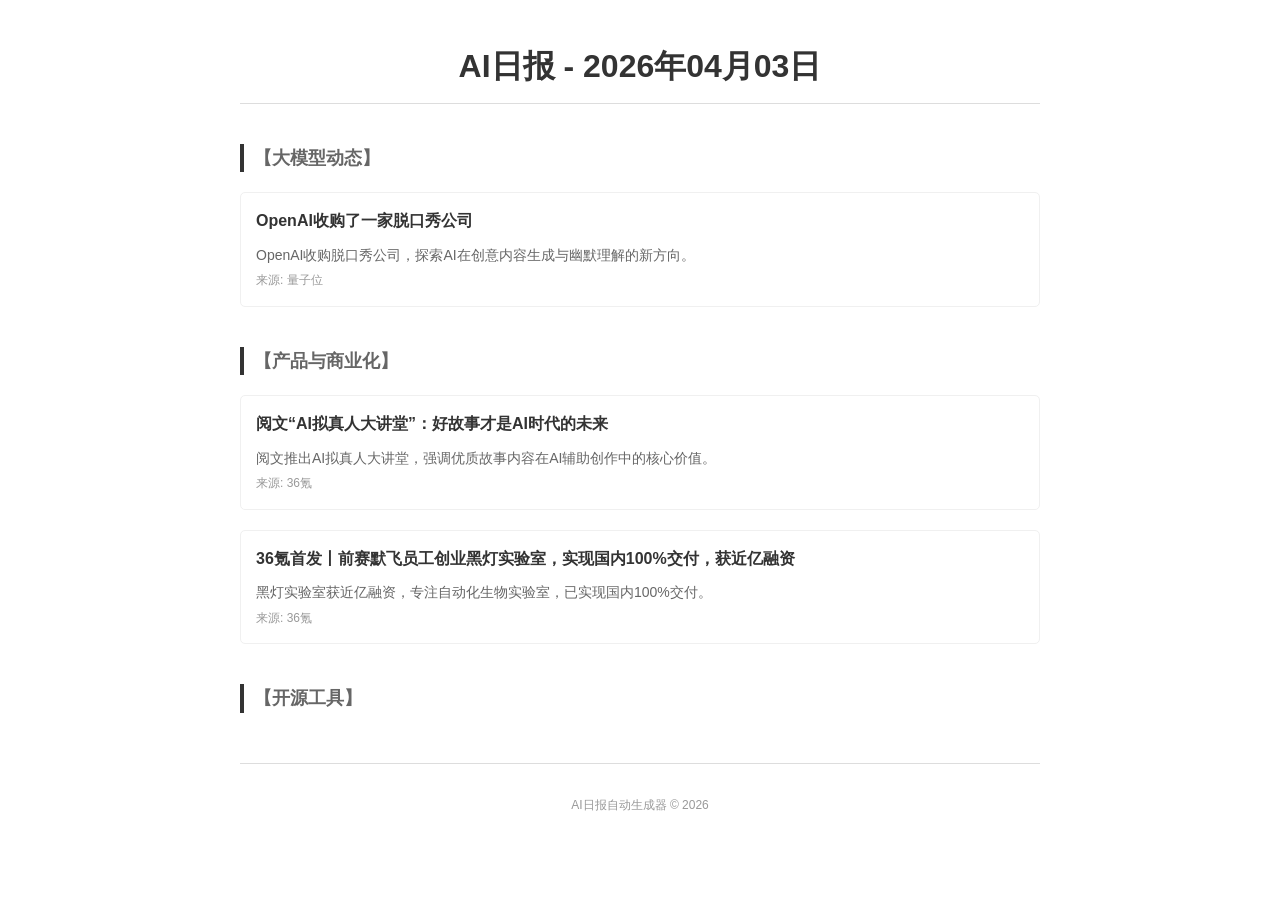
==== AI日报.html @ 2438c3e6 "添加最新的AI日报" ====
<!DOCTYPE html>
<html lang="zh-CN">
<head>
    <meta charset="UTF-8">
    <meta name="viewport" content="width=device-width, initial-scale=1.0">
    <title>AI日报 - 2026年04月03日</title>
    <style>
        body {
            font-family: -apple-system, BlinkMacSystemFont, 'Segoe UI', Roboto, Oxygen, Ubuntu, Cantarell, 'Open Sans', 'Helvetica Neue', sans-serif;
            line-height: 1.6;
            color: #333;
            max-width: 800px;
            margin: 0 auto;
            padding: 20px;
            background-color: #fff;
        }
        h1 {
            text-align: center;
            border-bottom: 1px solid #ddd;
            padding-bottom: 10px;
            margin-bottom: 30px;
        }
        .category {
            margin-top: 40px;
        }
        .category h2 {
            font-size: 18px;
            color: #666;
            border-left: 4px solid #333;
            padding-left: 10px;
            margin-bottom: 20px;
        }
        .news-item {
            margin-bottom: 20px;
            padding: 15px;
            border: 1px solid #f0f0f0;
            border-radius: 5px;
        }
        .news-item h3 {
            margin: 0 0 10px 0;
            font-size: 16px;
        }
        .news-item h3 a {
            color: #333;
            text-decoration: none;
        }
        .news-item h3 a:hover {
            text-decoration: underline;
        }
        .news-item .summary {
            font-size: 14px;
            color: #666;
            margin: 0 0 5px 0;
        }
        .news-item .source {
            font-size: 12px;
            color: #999;
            margin: 0;
        }
        .footer {
            margin-top: 50px;
            text-align: center;
            font-size: 12px;
            color: #999;
            border-top: 1px solid #ddd;
            padding-top: 20px;
        }
    </style>
</head>
<body>
    <h1>AI日报 - 2026年04月03日</h1>
    
    <!-- 大模型动态 -->
    <div class="category">
        <h2>【大模型动态】</h2>
        
        <div class="news-item">
            <h3><a href="https://www.qbitai.com/2026/04/395316.html" target="_blank">OpenAI收购了一家脱口秀公司</a></h3>
            <p class="summary">OpenAI收购脱口秀公司，探索AI在创意内容生成与幽默理解的新方向。</p>
            <p class="source">来源: 量子位</p>
        </div>
        
    </div>
    
    <!-- 产品与商业化 -->
    <div class="category">
        <h2>【产品与商业化】</h2>
        
        <div class="news-item">
            <h3><a href="https://36kr.com/p/3750704146072326?f=rss" target="_blank">阅文“AI拟真人大讲堂”：好故事才是AI时代的未来</a></h3>
            <p class="summary">阅文推出AI拟真人大讲堂，强调优质故事内容在AI辅助创作中的核心价值。</p>
            <p class="source">来源: 36氪</p>
        </div>
        
        <div class="news-item">
            <h3><a href="https://36kr.com/p/3750417621795588?f=rss" target="_blank">36氪首发丨前赛默飞员工创业黑灯实验室，实现国内100%交付，获近亿融资</a></h3>
            <p class="summary">黑灯实验室获近亿融资，专注自动化生物实验室，已实现国内100%交付。</p>
            <p class="source">来源: 36氪</p>
        </div>
        
    </div>
    
    <!-- 开源工具 -->
    <div class="category">
        <h2>【开源工具】</h2>
        
    </div>
    
    <div class="footer">
        <p>AI日报自动生成器 © 2026</p>
    </div>
</body>
</html>
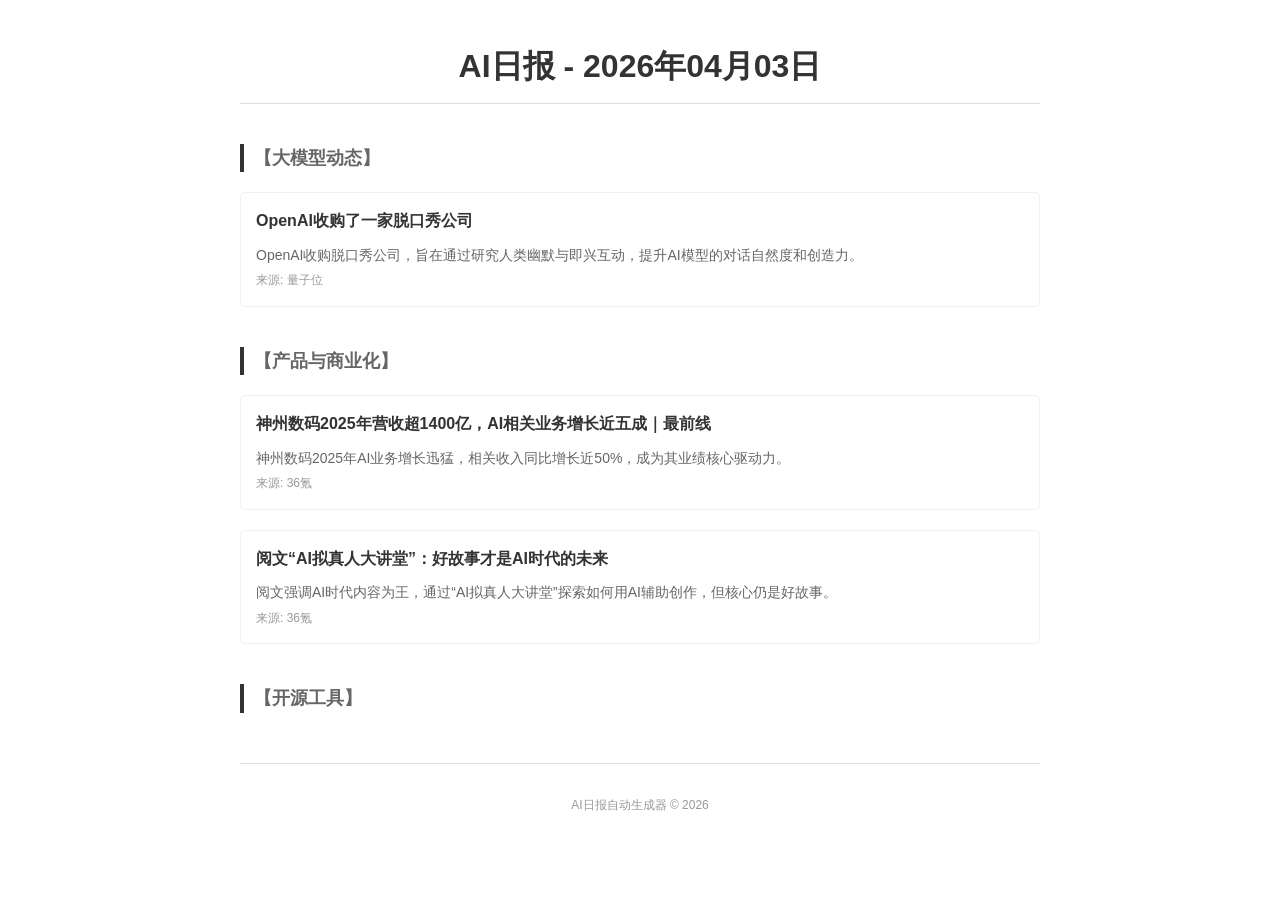
==== commit ad33151c: "更新最新的AI日报" ====
--- a/AI日报.html
+++ b/AI日报.html
@@ -77,7 +77,7 @@
         
         <div class="news-item">
             <h3><a href="https://www.qbitai.com/2026/04/395316.html" target="_blank">OpenAI收购了一家脱口秀公司</a></h3>
-            <p class="summary">OpenAI收购脱口秀公司，探索AI在创意内容生成与幽默理解的新方向。</p>
+            <p class="summary">OpenAI收购脱口秀公司，旨在通过研究人类幽默与即兴互动，提升AI模型的对话自然度和创造力。</p>
             <p class="source">来源: 量子位</p>
         </div>
         
@@ -88,14 +88,14 @@
         <h2>【产品与商业化】</h2>
         
         <div class="news-item">
-            <h3><a href="https://36kr.com/p/3750704146072326?f=rss" target="_blank">阅文“AI拟真人大讲堂”：好故事才是AI时代的未来</a></h3>
-            <p class="summary">阅文推出AI拟真人大讲堂，强调优质故事内容在AI辅助创作中的核心价值。</p>
+            <h3><a href="https://36kr.com/p/3751046517129735?f=rss" target="_blank">神州数码2025年营收超1400亿，AI相关业务增长近五成｜最前线</a></h3>
+            <p class="summary">神州数码2025年AI业务增长迅猛，相关收入同比增长近50%，成为其业绩核心驱动力。</p>
             <p class="source">来源: 36氪</p>
         </div>
         
         <div class="news-item">
-            <h3><a href="https://36kr.com/p/3750417621795588?f=rss" target="_blank">36氪首发丨前赛默飞员工创业黑灯实验室，实现国内100%交付，获近亿融资</a></h3>
-            <p class="summary">黑灯实验室获近亿融资，专注自动化生物实验室，已实现国内100%交付。</p>
+            <h3><a href="https://36kr.com/p/3750704146072326?f=rss" target="_blank">阅文“AI拟真人大讲堂”：好故事才是AI时代的未来</a></h3>
+            <p class="summary">阅文强调AI时代内容为王，通过“AI拟真人大讲堂”探索如何用AI辅助创作，但核心仍是好故事。</p>
             <p class="source">来源: 36氪</p>
         </div>
         
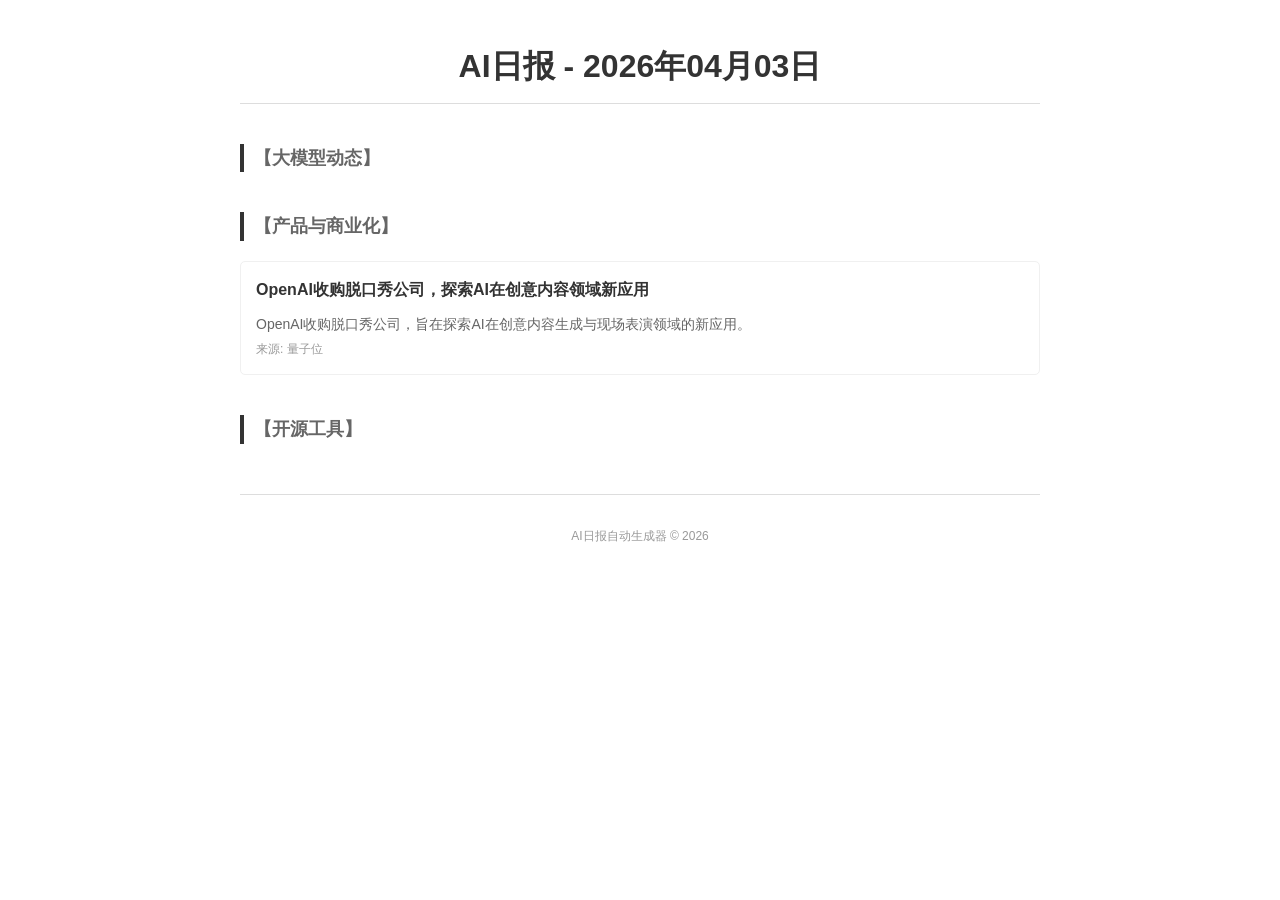
==== commit a917ced6: "更新最新的AI日报" ====
--- a/AI日报.html
+++ b/AI日报.html
@@ -75,12 +75,6 @@
     <div class="category">
         <h2>【大模型动态】</h2>
         
-        <div class="news-item">
-            <h3><a href="https://www.qbitai.com/2026/04/395316.html" target="_blank">OpenAI收购了一家脱口秀公司</a></h3>
-            <p class="summary">OpenAI收购脱口秀公司，旨在通过研究人类幽默与即兴互动，提升AI模型的对话自然度和创造力。</p>
-            <p class="source">来源: 量子位</p>
-        </div>
-        
     </div>
     
     <!-- 产品与商业化 -->
@@ -88,15 +82,9 @@
         <h2>【产品与商业化】</h2>
         
         <div class="news-item">
-            <h3><a href="https://36kr.com/p/3751046517129735?f=rss" target="_blank">神州数码2025年营收超1400亿，AI相关业务增长近五成｜最前线</a></h3>
-            <p class="summary">神州数码2025年AI业务增长迅猛，相关收入同比增长近50%，成为其业绩核心驱动力。</p>
-            <p class="source">来源: 36氪</p>
-        </div>
-        
-        <div class="news-item">
-            <h3><a href="https://36kr.com/p/3750704146072326?f=rss" target="_blank">阅文“AI拟真人大讲堂”：好故事才是AI时代的未来</a></h3>
-            <p class="summary">阅文强调AI时代内容为王，通过“AI拟真人大讲堂”探索如何用AI辅助创作，但核心仍是好故事。</p>
-            <p class="source">来源: 36氪</p>
+            <h3><a href="https://www.qbitai.com/2026/04/395316.html" target="_blank">OpenAI收购脱口秀公司，探索AI在创意内容领域新应用</a></h3>
+            <p class="summary">OpenAI收购脱口秀公司，旨在探索AI在创意内容生成与现场表演领域的新应用。</p>
+            <p class="source">来源: 量子位</p>
         </div>
         
     </div>
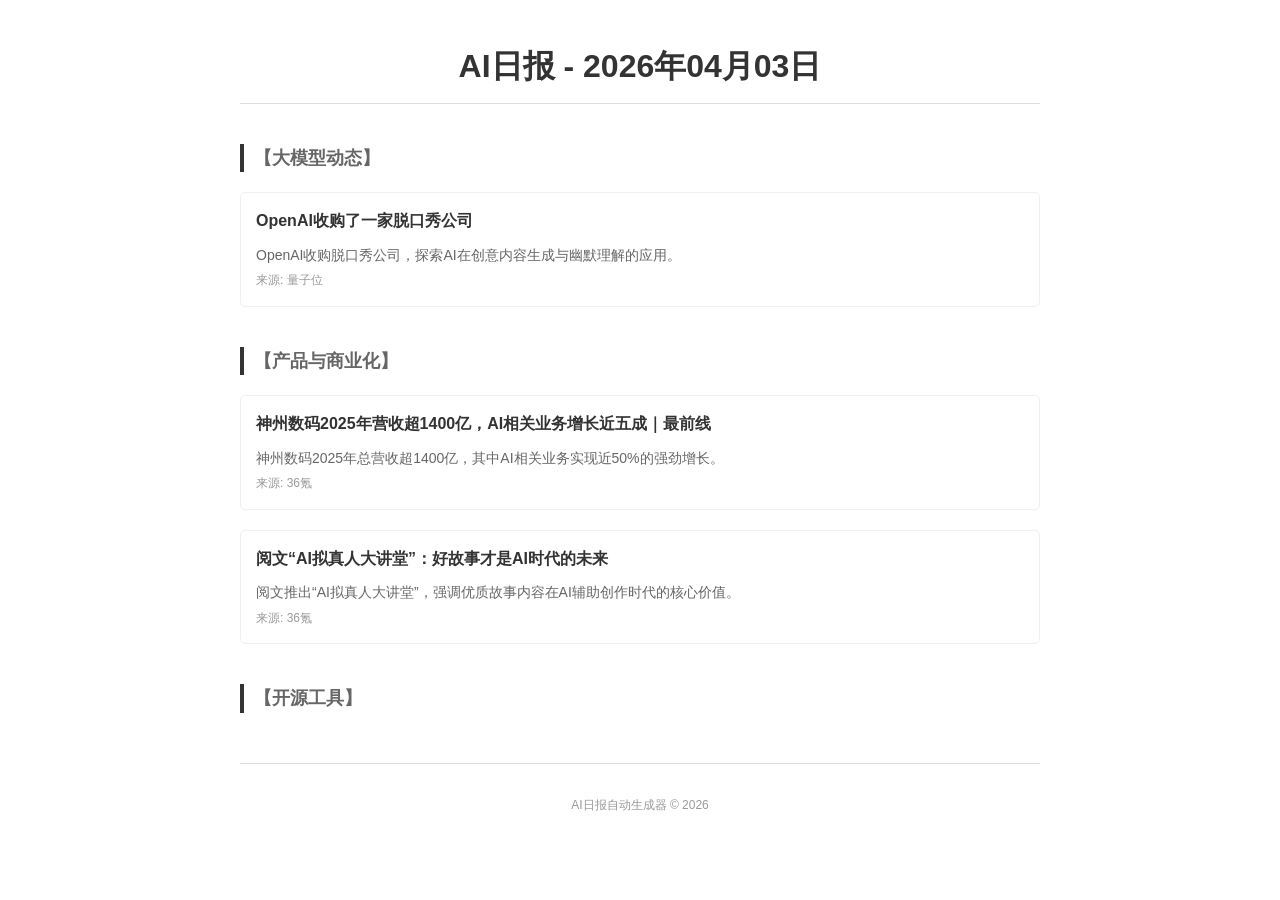
==== commit 81c9d261: "更新AI日报，强制刷新缓存" ====
--- a/AI日报.html
+++ b/AI日报.html
@@ -75,6 +75,12 @@
     <div class="category">
         <h2>【大模型动态】</h2>
         
+        <div class="news-item">
+            <h3><a href="https://www.qbitai.com/2026/04/395316.html" target="_blank">OpenAI收购了一家脱口秀公司</a></h3>
+            <p class="summary">OpenAI收购脱口秀公司，探索AI在创意内容生成与幽默理解的应用。</p>
+            <p class="source">来源: 量子位</p>
+        </div>
+        
     </div>
     
     <!-- 产品与商业化 -->
@@ -82,9 +88,15 @@
         <h2>【产品与商业化】</h2>
         
         <div class="news-item">
-            <h3><a href="https://www.qbitai.com/2026/04/395316.html" target="_blank">OpenAI收购脱口秀公司，探索AI在创意内容领域新应用</a></h3>
-            <p class="summary">OpenAI收购脱口秀公司，旨在探索AI在创意内容生成与现场表演领域的新应用。</p>
-            <p class="source">来源: 量子位</p>
+            <h3><a href="https://36kr.com/p/3751046517129735?f=rss" target="_blank">神州数码2025年营收超1400亿，AI相关业务增长近五成｜最前线</a></h3>
+            <p class="summary">神州数码2025年总营收超1400亿，其中AI相关业务实现近50%的强劲增长。</p>
+            <p class="source">来源: 36氪</p>
+        </div>
+        
+        <div class="news-item">
+            <h3><a href="https://36kr.com/p/3750704146072326?f=rss" target="_blank">阅文“AI拟真人大讲堂”：好故事才是AI时代的未来</a></h3>
+            <p class="summary">阅文推出“AI拟真人大讲堂”，强调优质故事内容在AI辅助创作时代的核心价值。</p>
+            <p class="source">来源: 36氪</p>
         </div>
         
     </div>
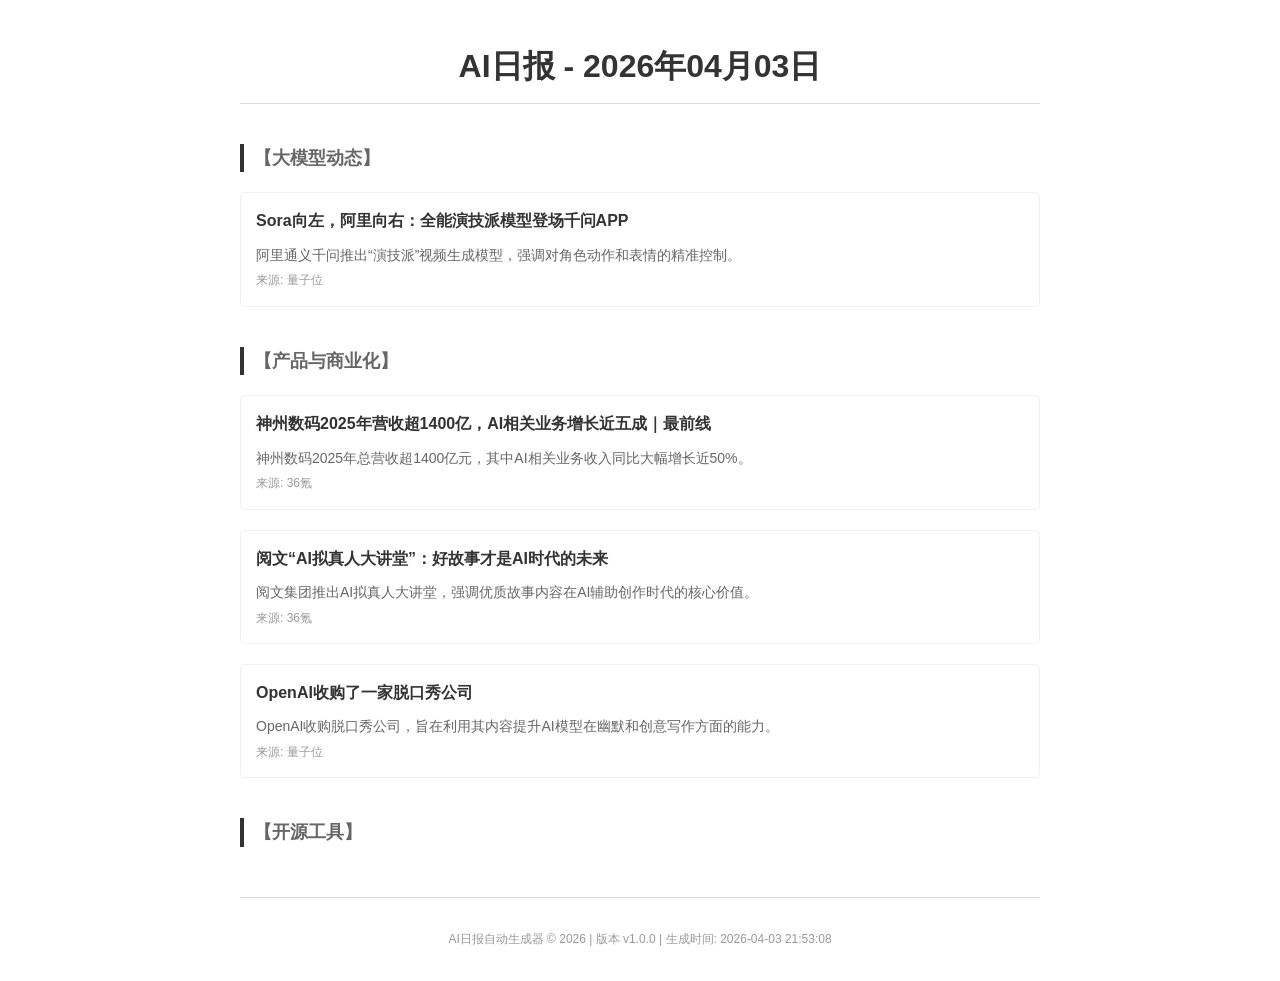
==== commit 29ce3d43: "添加版本管理功能 v1.0.0" ====
--- a/AI日报.html
+++ b/AI日报.html
@@ -76,8 +76,8 @@
         <h2>【大模型动态】</h2>
         
         <div class="news-item">
-            <h3><a href="https://www.qbitai.com/2026/04/395316.html" target="_blank">OpenAI收购了一家脱口秀公司</a></h3>
-            <p class="summary">OpenAI收购脱口秀公司，探索AI在创意内容生成与幽默理解的应用。</p>
+            <h3><a href="https://www.qbitai.com/2026/04/395477.html" target="_blank">Sora向左，阿里向右：全能演技派模型登场千问APP</a></h3>
+            <p class="summary">阿里通义千问推出“演技派”视频生成模型，强调对角色动作和表情的精准控制。</p>
             <p class="source">来源: 量子位</p>
         </div>
         
@@ -89,14 +89,20 @@
         
         <div class="news-item">
             <h3><a href="https://36kr.com/p/3751046517129735?f=rss" target="_blank">神州数码2025年营收超1400亿，AI相关业务增长近五成｜最前线</a></h3>
-            <p class="summary">神州数码2025年总营收超1400亿，其中AI相关业务实现近50%的强劲增长。</p>
+            <p class="summary">神州数码2025年总营收超1400亿元，其中AI相关业务收入同比大幅增长近50%。</p>
             <p class="source">来源: 36氪</p>
         </div>
         
         <div class="news-item">
             <h3><a href="https://36kr.com/p/3750704146072326?f=rss" target="_blank">阅文“AI拟真人大讲堂”：好故事才是AI时代的未来</a></h3>
-            <p class="summary">阅文推出“AI拟真人大讲堂”，强调优质故事内容在AI辅助创作时代的核心价值。</p>
+            <p class="summary">阅文集团推出AI拟真人大讲堂，强调优质故事内容在AI辅助创作时代的核心价值。</p>
             <p class="source">来源: 36氪</p>
+        </div>
+        
+        <div class="news-item">
+            <h3><a href="https://www.qbitai.com/2026/04/395316.html" target="_blank">OpenAI收购了一家脱口秀公司</a></h3>
+            <p class="summary">OpenAI收购脱口秀公司，旨在利用其内容提升AI模型在幽默和创意写作方面的能力。</p>
+            <p class="source">来源: 量子位</p>
         </div>
         
     </div>
@@ -108,7 +114,7 @@
     </div>
     
     <div class="footer">
-        <p>AI日报自动生成器 © 2026</p>
+        <p>AI日报自动生成器 © 2026 | 版本 v1.0.0 | 生成时间: 2026-04-03 21:53:08</p>
     </div>
 </body>
 </html>
